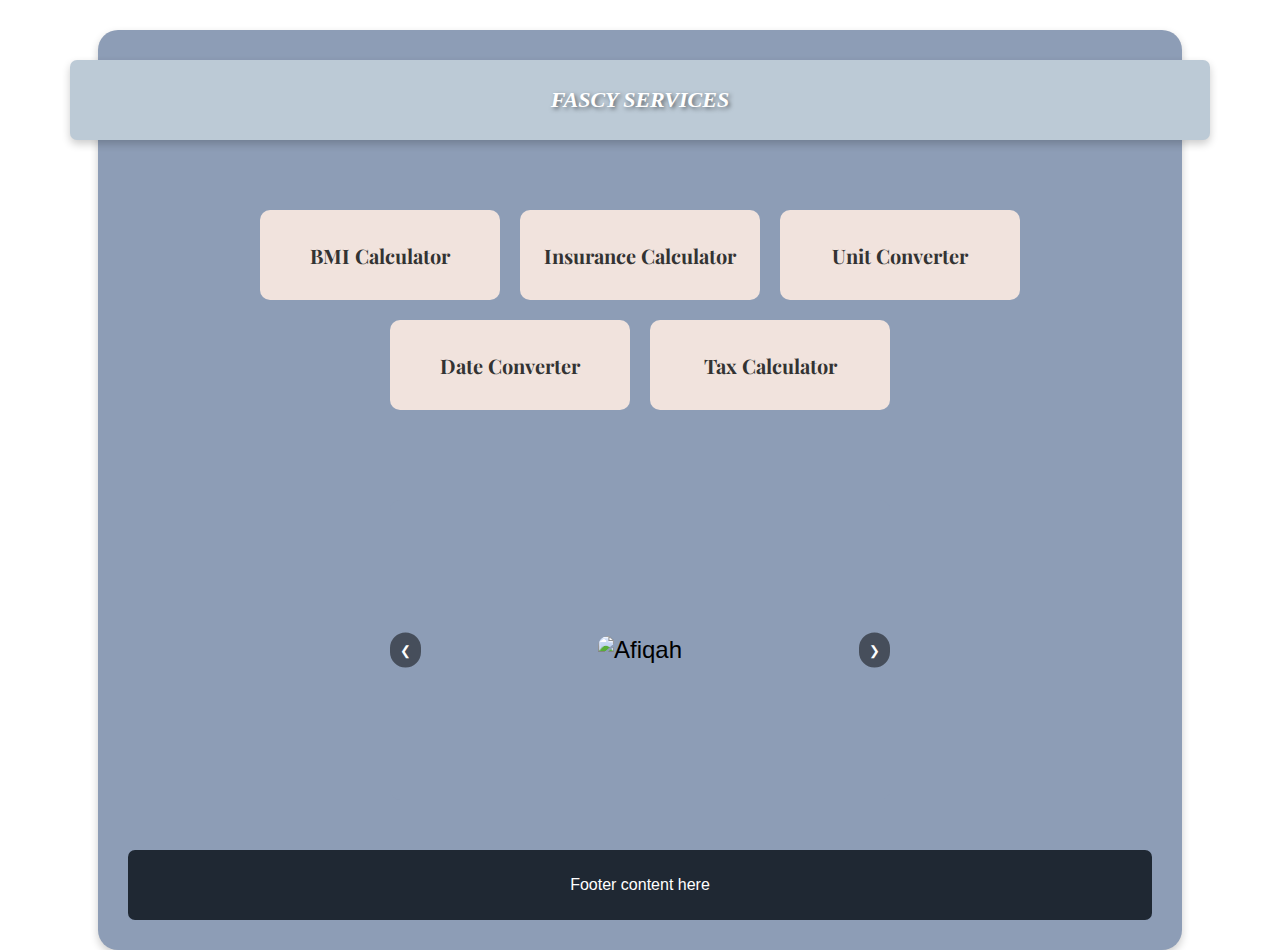
==== index.html @ b19065e9 "Add files via upload" ====
<!DOCTYPE html>
<html lang="en">
<head>
    <meta charset="UTF-8">
    <meta name="viewport" content="width=device-width, initial-scale=1.0">
    <title>Webpage Layout</title>
    <link rel="stylesheet" href="styles.css">
</head>
<body>
    <div class="container">
        <div class="title">FASCY SERVICES</div>
        <div class="links">
            <a data-index="0" href="afiqah.html" class="link">BMI Calculator</a>
            <a data-index="1" href="clara.html" class="link">Insurance Calculator</a>
            <a data-index="2" href="farhan.html" class="link">Unit Converter</a>
        </div>
        <div class="links">
            <a data-index="3" href="yiyi.html" class="link">Date Converter</a>
            <a data-index="4" href="shahirah.html" class="link">Tax Calculator</a>
        </div>
        <div class="slider">
            <div class="cards">
                <div class="cards">
                    <div class="card">
                        <div class="imageContainer">
                            <img src="images/cards/afiqah.png" alt="Afiqah">
                        </div>
                    </div>
                    <div class="card">
                        <div class="imageContainer">
                            <img src="images/cards/clara.png" alt="Clara">
                        </div>
                    </div>
                    <div class="card">
                        <div class="imageContainer">
                            <img src="images/cards/farhan.png" alt="Yiyi">
                        </div>
                    </div>
                    <div class="card">
                        <div class="imageContainer">
                            <img src="images/cards/yiyi.png" alt="Farhan">
                        </div>
                    </div>
                    <div class="card">
                        <div class="imageContainer">
                            <img src="images/cards/shahirah.png" alt="Shahirah">
                        </div>
                    </div>
            </div>
            
        </div>
        <div class="arrows">
            <button class="arrow" id="prev">&#10094;</button>
            <button class="arrow" id="next">&#10095;</button>
        </div>
    </div>
    <footer>
        <p>Footer content here</p>
    </footer>
    <script src="scripts.js"></script>
</body>
</html>
---- styles.css ----
@import url('https://fonts.googleapis.com/css2?family=Playfair+Display:ital,wght@0,400..900;1,400..900&display=swap');

body {
    margin: 0;
    font-family: Arial, sans-serif;
    background-image: url('images/bgimg.jpg');
}

.container {
    width: 80%;
    margin: auto;
    padding: 30px;
    background-color: #8d9db6;
    border-radius: 20px;
    text-align: center;
    margin-top: 30px;
    box-shadow: 0 4px 8px rgba(0, 0, 0, 0.2);
    display: flex;
    flex-direction: column;
    align-items: center;
    justify-content: center;
}

.title {
    display: flex;
    justify-content: center;
    align-items: center;
    background-color: #bccad6;
    color: white;
    padding: 20px;
    font-size: 24px;
    margin-bottom: 70px;
    border-radius: 7px;
    height: 40px;
    width: 1100px;
    font: italic small-caps bold 22px/40px Georgia, serif;
    box-shadow: 0 4px 8px rgba(0, 0, 0, 0.2);
    text-shadow: 2px 2px 4px rgba(0, 0, 0, 0.5);
}


.links {
    display: flex;
    justify-content: center;
    gap: 20px;
    margin-bottom: 20px;
}

.links a {
    background-color: #f1e3dd;
    font-family: "Playfair Display", serif;
    font-weight: bold;
    color: #333333;
    padding: 20px;
    width: 200px;
    height: 50px;
    text-align: center;
    justify-content: center;
    display: flex;
    align-items: center;
    border-radius: 10px;
    font-size: 20px;
    text-decoration: none;
    cursor: pointer;
}

.links a:hover {
    background-color: #c8beba;
}

.slider {
    position: relative;
    width: 500px;
    height: 300px;
    overflow: hidden;
    border-radius: 10px;
    margin-top: 70px;
}

.cards {
    display: flex;
    transition: transform 0.5s ease-in-out;
    width: calc(500px * 5); /* Assuming there are 5 cards */
}

.card {
    width: 500px;
    height: 300px;
    background-color: #8d9db6;
    display: flex;
    align-items: center;
    justify-content: center;
    font-size: 24px;
}

.imageContainer {
    width: 80%;
    height: 80%;
    display: flex;
    align-items: center;
    justify-content: center;
}

.imageContainer img {
    max-width: 100%;
    max-height: 100%;
    border-radius: 10px;
}

.arrows {
    position: absolute;
    top: 50%;
    width: 100%;
    height: 35px;
    display: flex;
    justify-content: space-between;
    transform: translateY(-50%);
    z-index: 1
}

.arrow {
    background-color: rgba(0, 0, 0, 0.5);
    color: white;
    border: none;
    padding: 10px;
    cursor: pointer;
    border-radius: 50px;
    z-index: 1
}

footer {
    background-color: #1F2833;
    color: white;
    padding: 10px;
    text-align: center;
    position: static;
    width: 98%;
    bottom: 0;
    border-radius: 7px;
    margin-top: 50px;
}
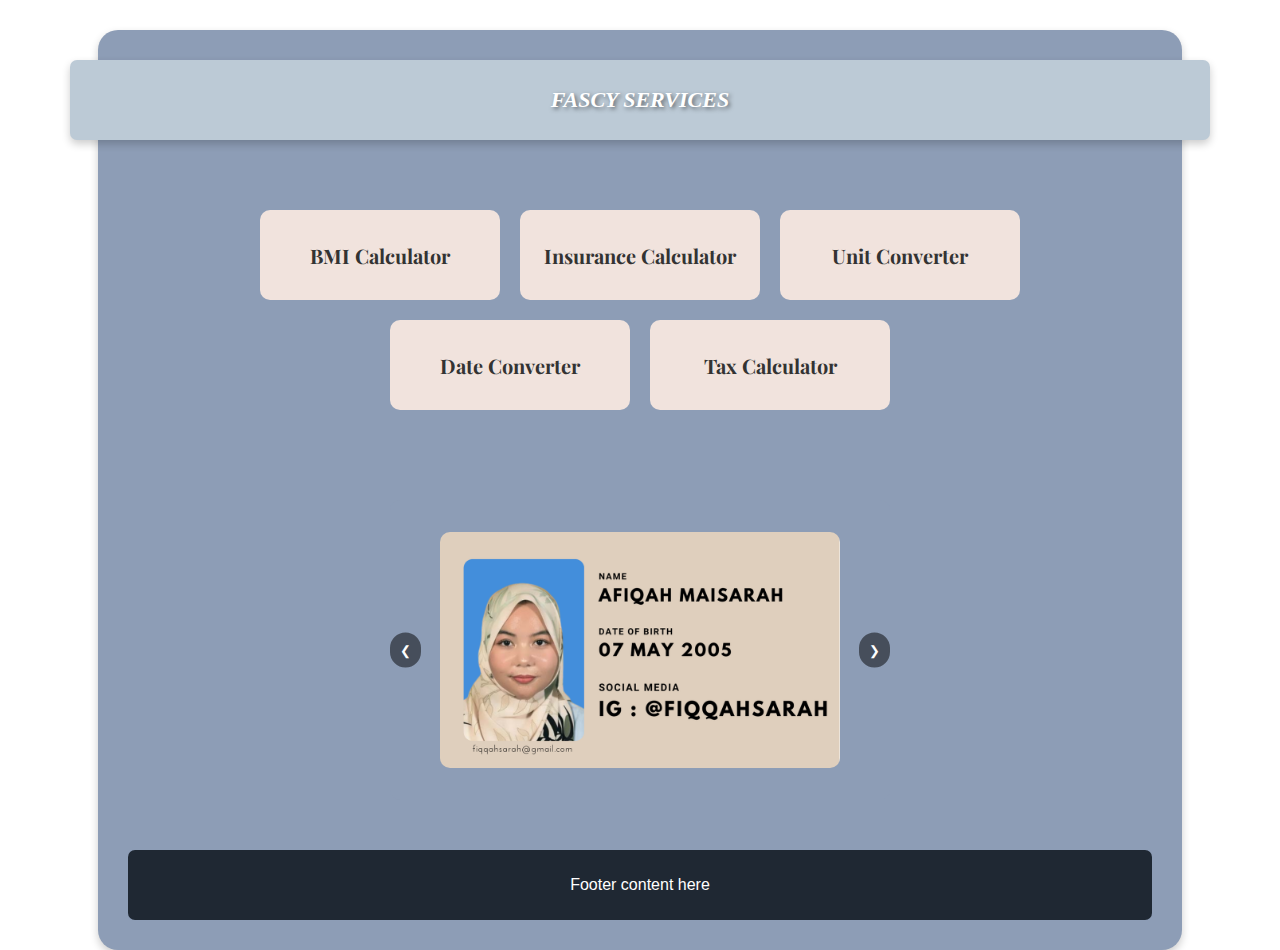
==== commit 6d0a73e2: "Update index.html" ====
--- a/index.html
+++ b/index.html
@@ -23,27 +23,27 @@
                 <div class="cards">
                     <div class="card">
                         <div class="imageContainer">
-                            <img src="images/cards/afiqah.png" alt="Afiqah">
+                            <img src="afiqah.png" alt="Afiqah">
                         </div>
                     </div>
                     <div class="card">
                         <div class="imageContainer">
-                            <img src="images/cards/clara.png" alt="Clara">
+                            <img src="clara.png" alt="Clara">
                         </div>
                     </div>
                     <div class="card">
                         <div class="imageContainer">
-                            <img src="images/cards/farhan.png" alt="Yiyi">
+                            <img src="farhan.png" alt="Farhan">
                         </div>
                     </div>
                     <div class="card">
                         <div class="imageContainer">
-                            <img src="images/cards/yiyi.png" alt="Farhan">
+                            <img src="yiyi.png" alt="Yiyi">
                         </div>
                     </div>
                     <div class="card">
                         <div class="imageContainer">
-                            <img src="images/cards/shahirah.png" alt="Shahirah">
+                            <img src="shahirah.png" alt="Shahirah">
                         </div>
                     </div>
             </div>
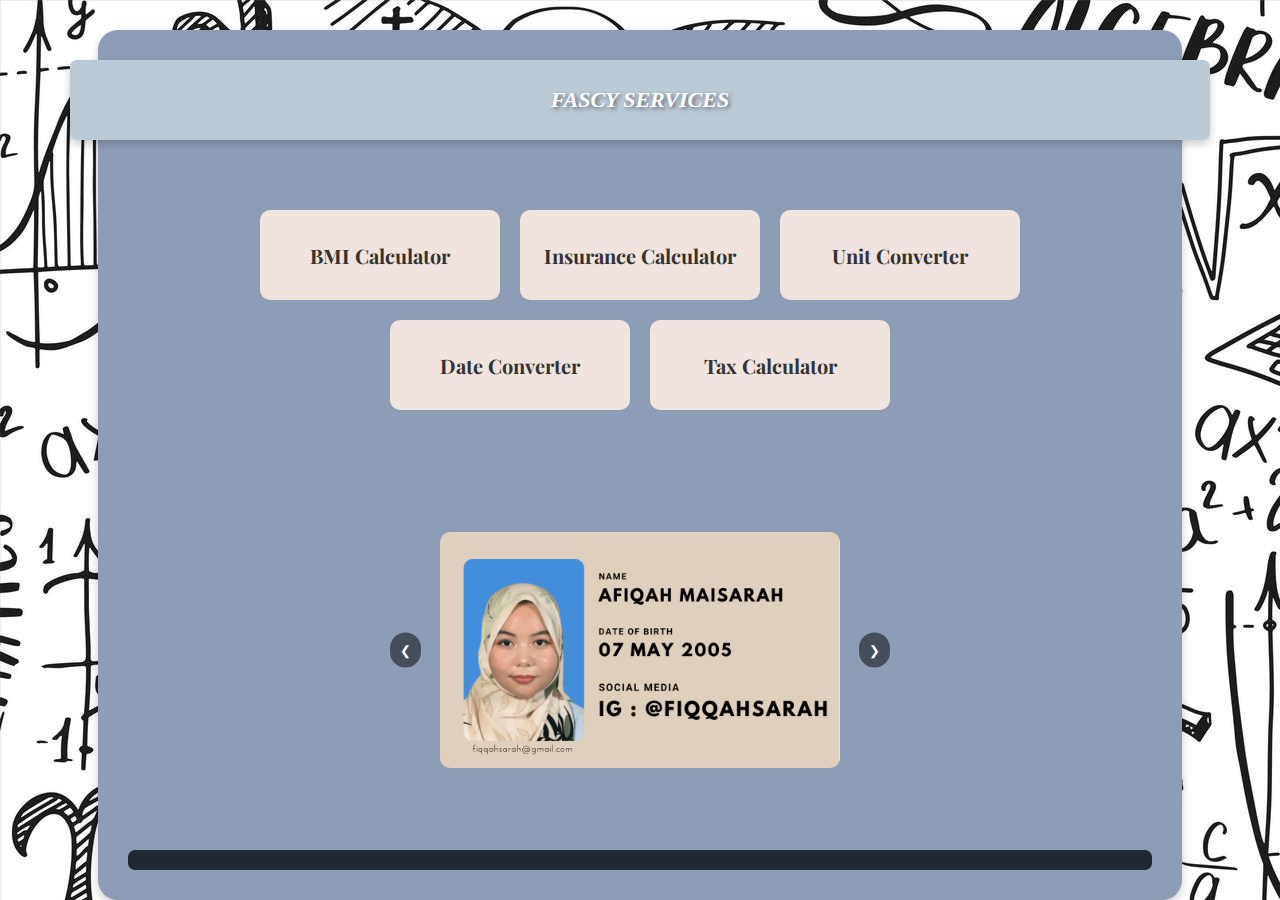
==== commit cb2df4a5: "Update index.html" ====
--- a/index.html
+++ b/index.html
@@ -55,7 +55,6 @@
         </div>
     </div>
     <footer>
-        <p>Footer content here</p>
     </footer>
     <script src="scripts.js"></script>
 </body>
--- a/styles.css
+++ b/styles.css
@@ -3,7 +3,7 @@
 body {
     margin: 0;
     font-family: Arial, sans-serif;
-    background-image: url('images/bgimg.jpg');
+    background-image: url('bgimg.jpg');
 }
 
 .container {
